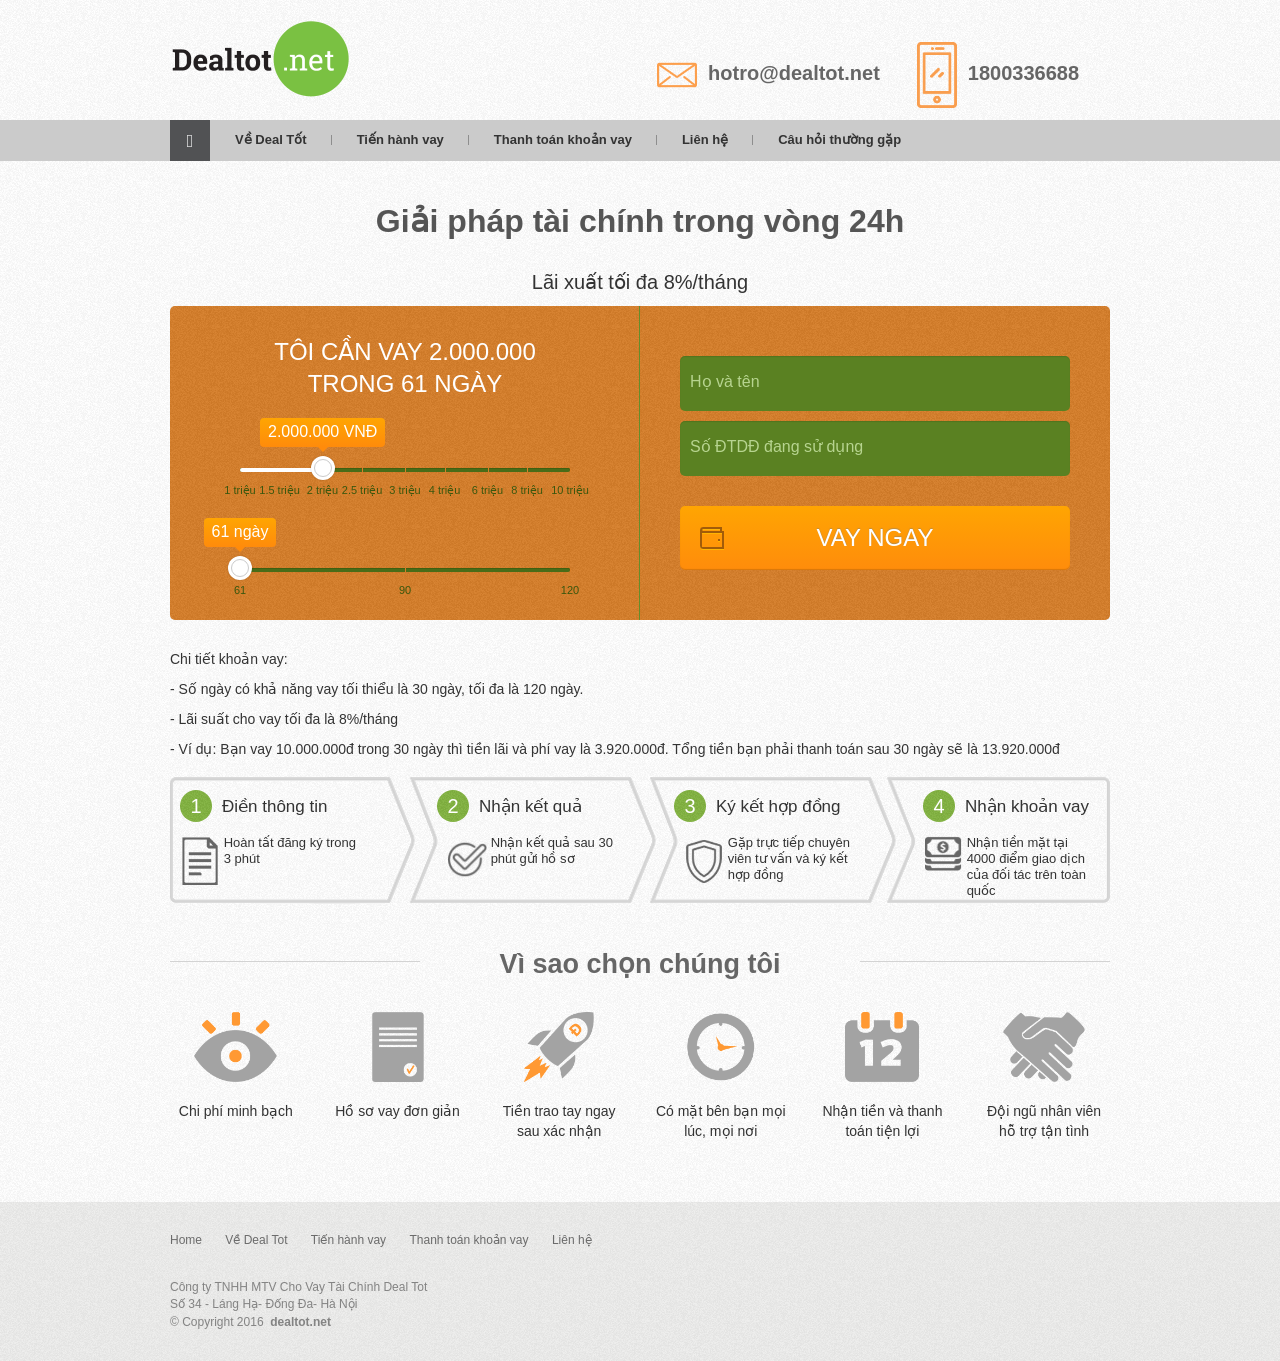
==== index.html @ 4525c0eb "Update new link fron Yen yen" ====
<!DOCTYPE html>
<!-- saved from url=(0022)https://doctordong.vn/ -->
<html lang="vi" prefix="og: http://ogp.me/ns#" xml:lang="vi">
<head>
 <meta http-equiv="Content-Type" content="text/html; charset=UTF-8">
 <title>Deal Tốt</title>
 <meta content="yes" name="apple-mobile-web-app-capable">
 <meta content="width=device-width,initial-scale=1.0,minimum-scale=1.0,user-scalable=1" name="viewport">
 <meta property="og:title" content="Deal Tốt">
 <meta property="og:type" content="website">
 <meta property="og:url" content="https://pub.accesstrade.vn/deep_link/4410351938505986965?url=http%3A%2F%2Fvananphat.info%2F">
 <meta property="og:image" content="https://pub.accesstrade.vn/deep_link/4410351938505986965?url=http%3A%2F%2Fvananphat.info%2F">
 <meta property="og:image:type" content="image/jpg">
 <meta property="og:image:width" content="400">
 <meta property="og:image:height" content="400">
 <meta property="og:description" content="Phát sinh khoản chi tiêu ngoài dự tính? Cần thanh toán hóa đơn gấp? Mệt mỏi với quy trình rườm rà của các hình thức cho vay trên thị trường? Deal Tốt - Vay tiền trực tuyến chính là giải pháp dành cho bạn.">
 <meta property="og:site_name" content="Deal Tốt">
 <meta name="title" content="Deal Tốt">
 <meta name="description" content="">
 <meta name="keywords" content="">
 <link href="./index_files/ico.png" rel="icon" type="image/x-icon" />
 <script type="text/javascript" async="" src="./index_files/watch.js"></script>
 <script type="text/javascript" async="" defer="" src="http://tracker.chinmedia.vn/piwik.js"></script>
 <script async="" src="./index_files/fbevents.js"></script>
 <script type="text/javascript" async="" src="./index_files/analytics.js"></script>
 <script type="text/javascript" async="" src="./index_files/conversion_async.js"></script>
 <script async="" src="./index_files/gtm.js"></script><script>

 //<![CDATA[
 window.gon={};gon.locale="vi";gon.translations={"js.slider.needAmount":"VNĐ","resendCode":"Gửi lại","js.pleaseSelect":"Vui lòng chọn","js.slider.tip":"Dành cho khách hàng đã vay","errors.messages.phoneShouldByValid":"Số điện thoại không hợp lệ. Vui lòng điền số chính xác."};gon.calculator={"amount":[1000000,1500000,2000000,2500000,3000000,4000000,6000000,8000000,10000000],"term":[61,90,120],"denominator":1000000,"amountLimitation":2000000,"commissions":{"1000000":{"10":200000,"20":300000,"30":390000},"1500000":{"10":300000,"20":450000,"30":580000},"2000000":{"10":400000,"20":590000,"30":780000},"2500000":{"10":500000,"20":740000,"30":980000},"3000000":{"10":600000,"20":890000,"30":1180000},"4000000":{"10":790000,"20":1180000,"30":1570000},"6000000":{"10":1190000,"20":1770000,"30":2350000},"8000000":{"10":1580000,"20":2360000,"30":3130000},"10000000":{"10":1970000,"20":2940000,"30":3920000}}};
 //]]>

</script><link rel="stylesheet" media="screen" href="./index_files/css"><link rel="stylesheet" media="all" href="./index_files/application-6d6bce6e92b0a7722f00968045854ca5efe6cad2e723f800dbe6bc5a2fedfcda.css"><!-- Start Visual Website Optimizer Asynchronous Code -->
<script type="text/javascript">
var _vwo_code=(function(){
var account_id=227657,
settings_tolerance=2000,
library_tolerance=2500,
use_existing_jquery=false,
// DO NOT EDIT BELOW THIS LINE
f=false,d=document;return{use_existing_jquery:function(){return use_existing_jquery;},library_tolerance:function(){return library_tolerance;},finish:function(){if(!f){f=true;var a=d.getElementById('_vis_opt_path_hides');if(a)a.parentNode.removeChild(a);}},finished:function(){return f;},load:function(a){var b=d.createElement('script');b.src=a;b.type='text/javascript';b.innerText;b.onerror=function(){_vwo_code.finish();};d.getElementsByTagName('head')[0].appendChild(b);},init:function(){settings_timer=setTimeout('_vwo_code.finish()',settings_tolerance);var a=d.createElement('style'),b='body{opacity:0 !important;filter:alpha(opacity=0) !important;background:none !important;}',h=d.getElementsByTagName('head')[0];a.setAttribute('id','_vis_opt_path_hides');a.setAttribute('type','text/css');if(a.styleSheet)a.styleSheet.cssText=b;else a.appendChild(d.createTextNode(b));h.appendChild(a);this.load('//dev.visualwebsiteoptimizer.com/j.php?a='+account_id+'&u='+encodeURIComponent(d.URL)+'&r='+Math.random());return settings_timer;}};}());_vwo_settings_timer=_vwo_code.init();
</script><script src="./index_files/j.php" type="text/javascript"></script>
<!-- End Visual Website Optimizer Asynchronous Code --><meta name="csrf-param" content="authenticity_token">
<meta name="csrf-token" content="30SehuVJeVt2ugjSiR6T4vgvH3bqFYq9WaoKSF9w7X6fOebcfZ2KxDjYK6ublxKGO2vTBpym2DwC44TM2m2c1A=="><script type="text/javascript" async="" src="./index_files/js"></script><script async="" src="./index_files/hotjar-174331.js"></script><iframe src="./index_files/proxy-conversion.html" width="0" height="0" style="display: none;"></iframe><script type="text/javascript" async="" src="./index_files/in.php"></script><script src="./index_files/modules-4b3746a1ebd33bf90d8b72f800c2b1ec.js"></script><script type="text/javascript" id="__mstrkscpt" src="./index_files/5436798338759835015.js" async="" defer=""></script><script type="text/javascript" async="" src="./index_files/in(1).php"></script></head><body class="body"><script>var dataLayer = [];</script><!-- Google Tag Manager -->
<noscript>&lt;iframe src="//www.googletagmanager.com/ns.html?id=GTM-WWVX9V"
height="0" width="0" style="display:none;visibility:hidden"&gt;&lt;/iframe&gt;</noscript>
<script>(function(w,d,s,l,i){w[l]=w[l]||[];w[l].push({'gtm.start':
new Date().getTime(),event:'gtm.js'});var f=d.getElementsByTagName(s)[0],
j=d.createElement(s),dl=l!='dataLayer'?'&l='+l:'';j.async=true;j.src=
'//www.googletagmanager.com/gtm.js?id='+i+dl;f.parentNode.insertBefore(j,f);
})(window,document,'script','dataLayer','GTM-WWVX9V');</script>
<!-- End Google Tag Manager -->

<div class="container-fluid container-main" role="container">
 <div class="header wrapper"><div class="row"><div class="col-md-3">
  <a class="header__logo" href="#">Deal Tốt</a>
 </div>
 <div class="col-md-9 text-right header__info visible-md-block visible-lg-block">
  <strong class="header__info__mail">
   <a href="mailto:hotro@dealtot.net"><img src="./index_files/envelope.png" style="width:40px;">&nbsp;&nbsp;hotro@dealtot.net</a></strong>
  <strong class="header__info__mail"><a href="tel:1800336688"><img src="./index_files/smartphone.png" style="width:40px;">&nbsp;&nbsp;1800336688</a>
  </strong></div></div>
 <noindex><a class="header__mobile_phone" href="tel:1800336688"><img src="./index_files/smartphone.png" style="width:40px;">&nbsp;&nbsp;1800336688</a></noindex></div>
 <div class="navbar_line"><nav class="navbar navbar-default wrapper navbar-fixed-top">
  <div class="container-fluid">
   <div class="navbar-header">
    <button aria-expanded="false" class="navbar-toggle collapsed" data-target="#navbar-collapse" data-toggle="collapse" type="button">
     <span class="icon-bar"></span><span class="icon-bar"></span>
     <span class="icon-bar"></span></button></div>
   <div class="collapse navbar-collapse" id="navbar-collapse">
    <ul class="nav navbar-nav">
     <li class="nav__home active"><a href="https://pub.accesstrade.vn/deep_link/4410351938505986965?url=http%3A%2F%2Fvananphat.info%2F"><i class="fa fa-home"></i></a></li>
     <li class="false"><a href="https://pub.accesstrade.vn/deep_link/4410351938505986965?url=http%3A%2F%2Fvananphat.info%2F">Về Deal Tốt</a></li>
     <li class="false"><a href="https://pub.accesstrade.vn/deep_link/4410351938505986965?url=http%3A%2F%2Fvananphat.info%2F">Tiến hành vay</a></li>
     <li class="false"><a href="https://pub.accesstrade.vn/deep_link/4410351938505986965?url=http%3A%2F%2Fvananphat.info%2F">Thanh toán khoản vay</a></li>
     <li class="false"><a href="https://pub.accesstrade.vn/deep_link/4410351938505986965?url=http%3A%2F%2Fvananphat.info%2F">Liên hệ</a></li>
     <li><a href="https://pub.accesstrade.vn/deep_link/4410351938505986965?url=http%3A%2F%2Fvananphat.info%2F">Câu hỏi thường gặp</a></li></ul></div></div></nav></div>
 <div class="main">
  <h1 class="main__title text-center">Giải pháp tài chính trong vòng 24h</h1>
  <p style="text-align: center; font-size: 20px;">Lãi xuất tối đa 8%/tháng</p>
  <div class="wrapper"><form class="simple_form form_hero" role="form" novalidate="novalidate" id="new_application" action="" accept-charset="UTF-8" method="post"><input name="utf8" type="hidden" value="✓"><input type="hidden" name="authenticity_token" value="30SehuVJeVt2ugjSiR6T4vgvH3bqFYq9WaoKSF9w7X6fOebcfZ2KxDjYK6ublxKGO2vTBpym2DwC44TM2m2c1A=="><div class="hero" id="hero" role="scrollTo">


  <div class="hero__left">
   <h3 class="hero__title">Tôi cần vay
    <span role="calcAmount">2.000.000 </span><br>trong <span role="forTerms">120</span> ngày </h3><div class="hero__sliders">
   <div class="hero__slider_amount">
    <div class="slider slider-horizontal" id="" style="margin-bottom: 50px; display:none;">
     <div class="slider-track">
      <div class="slider-track-low" style="left: 0px; width: 0%;"></div>
      <div class="slider-selection tick-slider-selection" style="left: 0%; width: 25%;"></div>
      <div class="slider-track-high" style="right: 0px; width: 75%;"></div><div class="slider-tick round in-selection" style="left: 0%;"></div>
      <div class="slider-tick round in-selection" style="left: 12%;"></div>
      <div class="slider-tick round in-selection" style="left: 25%;"></div>
      <div class="slider-tick round" style="left: 37%;"></div>
      <div class="slider-tick round" style="left: 50%;"></div>
      <div class="slider-tick round" style="left: 62%;"></div>
      <div class="slider-tick round" style="left: 75%;"></div>
      <div class="slider-tick round" style="left: 87%;"></div>
      <div class="slider-tick round" style="left: 100%;"></div>
      <div class="slider-handle min-slider-handle round click_direct" role="slider" aria-valuemin="1000000" aria-valuemax="10000000" aria-valuenow="2000000" tabindex="0" style="left: 25%;"></div>
      <div class="slider-handle max-slider-handle round hide" role="slider" aria-valuemin="1000000" aria-valuemax="10000000" aria-valuenow="1000000" tabindex="0" style="left: 0%;"></div></div><div class="tooltip tooltip-main top in" role="presentation" style="left: 25%; margin-left: -62.5px;">
     <div class="tooltip-arrow"></div>
     <div class="tooltip-inner">2.000.000&nbsp;VNĐ
  </div></div>
     <div class="tooltip tooltip-min top" role="presentation" style="display: none;">
      <div class="tooltip-arrow"></div><div class="tooltip-inner"></div></div>
     <div class="tooltip tooltip-max bottom" role="presentation" style="top: 18px; display: none;">
      <div class="tooltip-arrow"></div><div class="tooltip-inner"></div></div>
     <div class="slider-tick-label-container click_direct">
      <div class="slider-tick-label" style="width: 41.25px; position: absolute; left: 0%; margin-left: -20.625px;">1&nbsp;triệu</div>
      <div class="slider-tick-label" style="width: 41.25px; position: absolute; left: 12%; margin-left: -20.625px;">1.5&nbsp;triệu</div>
      <div class="slider-tick-label" style="width: 41.25px; position: absolute; left: 25%; margin-left: -20.625px;">2&nbsp;triệu</div>
      <div class="slider-tick-label" style="width: 41.25px; position: absolute; left: 37%; margin-left: -20.625px;">2.5&nbsp;triệu</div>
      <div class="slider-tick-label" style="width: 41.25px; position: absolute; left: 50%; margin-left: -20.625px;">3&nbsp;triệu</div>
      <div class="slider-tick-label" style="width: 41.25px; position: absolute; left: 62%; margin-left: -20.625px;">4&nbsp;triệu</div>
      <div class="slider-tick-label" style="width: 41.25px; position: absolute; left: 75%; margin-left: -20.625px;">6&nbsp;triệu</div>
      <div class="slider-tick-label" style="width: 41.25px; position: absolute; left: 87%; margin-left: -20.625px;">8&nbsp;triệu</div>
      <div class="slider-tick-label" style="width: 41.25px; position: absolute; left: 100%; margin-left: -20.625px;">10&nbsp;triệu</div>
     </div></div>
    <input role="amountSlider" data-slider-value="2000000" type="hidden" value="2000000" name="application[amount]" id="application_amount" data-value="2000000" style="display: none;"></div><div class="hero__slider_terms">
   <div class="slider slider-horizontal" id="" style="margin-bottom: 50px; display:none;">
   <div class="slider-track"><div class="slider-track-low" style="left: 0px; width: 0%;"></div>
    <div class="slider-selection tick-slider-selection" style="left: 0%; width: 100%;"></div>
    <div class="slider-track-high" style="right: 0px; width: 0%;"></div><div class="slider-tick round in-selection" style="left: 0%;"></div>
    <div class="slider-tick round in-selection" style="left: 50%;"></div><div class="slider-tick round in-selection" style="left: 100%;"></div>
    <div class="slider-handle min-slider-handle round click_direct" role="slider" aria-valuemin="10" aria-valuemax="30" aria-valuenow="30" tabindex="0" style="left: 100%;"></div>
    <div class="slider-handle max-slider-handle round hide" role="slider" aria-valuemin="10" aria-valuemax="30" aria-valuenow="10" tabindex="0" style="left: 0%;"></div></div>
   <div class="tooltip tooltip-main top in" role="presentation" style="left: 100%; margin-left: -36.5px;">
    <div class="tooltip-arrow"></div><div class="tooltip-inner">120&nbsp;ngày</div></div>
   <div class="tooltip tooltip-min top" role="presentation" style="display: none;"><div class="tooltip-arrow"></div>
    <div class="tooltip-inner"></div></div>
   <div class="tooltip tooltip-max bottom" role="presentation" style="top: 18px; display: none;">
   <div class="tooltip-arrow"></div><div class="tooltip-inner"></div></div>
   <div class="slider-tick-label-container click_direct"><div class="slider-tick-label" style="width: 165px; position: absolute; left: 0%; margin-left: -82.5px;">60</div>
    <div class="slider-tick-label click_direct" style="width: 165px; position: absolute; left: 50%; margin-left: -82.5px;">90</div>
    <div class="slider-tick-label click_direct" style="width: 165px; position: absolute; left: 100%; margin-left: -82.5px;">120</div></div></div>
   <input role="termSlider" data-slider-value="30" type="hidden" value="30" name="application[term]" id="application_term" data-value="30" style="display: none;"></div></div></div>


  <div class="hero__right">
   <div role="floatInput" class="form_hero__group hidden application_ga_client_id">
    <input class="hidden form_hero__input" type="hidden" name="application[ga_client_id]" id="application_ga_client_id"></div>
   <div role="floatInput" class="form_hero__group string optional application_full_name">
    <input class="string optional form_hero__input click_direct" placeholder="Nguyễn Thu Giang" type="text" name="application[full_name]" id="application_full_name">
    <label class="string optional form_hero__label click_direct" for="application_full_name">Họ và tên</label></div>
   <div role="floatInput" class="form_hero__group tel optional application_mobile_phone ">
    <input role="phone" class="string tel optional form_hero__input click_direct" placeholder="0 123 456 78 90" type="tel" name="application[mobile_phone]" id="application_mobile_phone">
    <label class="tel optional form_hero__label click_direct" for="application_mobile_phone">Số ĐTDĐ đang sử dụng</label></div><div class="additional-information"><div class="address">
   <input class="additional-information__address click_direct" id="hiro-address" name="address" role="additionalInformationAddress" type="text" value="">
   <label class="additional-information__address__label click_direct" for="hiro-address"></label></div>
   <div class="email">
    <input class="additional-information__email click_direct" id="hiro-email" name="email" role="additionalInformationEmail" type="text" value="">
    <label class="additional-information__email__label click_direct" for="hiro-email"></label></div>
   <div class="subject">
    <input class="additional-information__subject click_direct" id="hiro-subject" name="subject" role="additionalInformationSubject" type="textarea" value="">
    <label class="additional-information__subject__label click_direct" for="hiro-subject"></label></div></div>
   <div class="form-group margin-none margin-top-20">
    <button name="button" type="button" class="form_hero__btn form_hero__btn-wallet click_direct" role="submitButton">VAY NGAY</button></div></div></div>
 </form></div>

<div class="wrapper">
 <p>Chi tiết khoản vay:</p>
 <p> - Số ngày có khả năng vay tối thiểu là 30 ngày,  tối đa là 120 ngày.</p>
 <p> - Lãi suất cho vay tối đa là 8%/tháng</p>
 <p> - Ví dụ: Bạn vay 10.000.000đ  trong 30 ngày thì tiền lãi và phí vay là 3.920.000đ. Tổng tiền bạn phải thanh toán sau 30 ngày sẽ là 13.920.000đ</p>
</div>

<div class="visible-lg-block visible-md-block">
  <div class="wrapper"><ul class="main__steps row">
   <li class="main__steps__item col-xs-12 col-md-3">
    <span class="main__steps__title"><span class="main__steps__num">1</span><span>Điền thông tin </span></span>
    <div class="main__steps__body">
     <img src="./index_files/file.png" style="width: 40px;">
     <span class="main__steps__body__text">Hoàn tất đăng ký trong 3 phút </span></div></li>
   <li class="main__steps__item col-xs-12 col-md-3 main__steps__item-contract">
    <span class="main__steps__title">
     <span class="main__steps__num">2</span><span>Nhận kết quả  </span></span>
    <div class="main__steps__body">
     <img src="./index_files/checked.png" style="width: 40px;">
     <span class="main__steps__body__text">Nhận kết quả sau 30 phút gửi hồ sơ </span></div></li>
   <li class="main__steps__item col-xs-12 col-md-3 main__steps__item-approval"><span class="main__steps__title"><span class="main__steps__num">3</span><span>Ký kết hợp đồng </span></span>
    <div class="main__steps__body">
     <img src="./index_files/shield.png" style="width: 40px;">
     <span class="main__steps__body__text">Gặp trực tiếp chuyên viên tư vấn và ký kết hợp đồng </span></div></li>
   <li class="main__steps__item col-xs-12 col-md-3 main__steps__item-receive">
    <span class="main__steps__title">
    <span class="main__steps__num">4</span><span>Nhận khoản vay </span></span>
    <div class="main__steps__body">
     <img src="./index_files/dollar-bills.png" style="width: 40px;">
     <span class="main__steps__body__text">Nhận tiền mặt tại 4000 điểm giao dịch của đối tác trên toàn quốc </span></div></li></ul>
   <div class="main__subtitle">

 <h2>Vì sao chọn chúng tôi</h2>
</div><ul class="main__icons row"><li class="col-md-2 main__icons__item"><img height="70" alt="Сhi phí minh bạch" src="./index_files/eye-c44af098fc824f53a8dae9c858ba0f479332589a5964365996d6084018821983.png"><span class="main__icons__title">Сhi phí minh bạch</span></li><li class="col-md-2 main__icons__item"><img height="70" alt="Hồ sơ vay đơn giản" src="./index_files/document-de9edf110e7346ce006cd89ad8a27b4d9deb7b7d83671c93ac8cde5021007c90.png"><span class="main__icons__title">Hồ sơ vay đơn giản</span></li><li class="col-md-2 main__icons__item"><img height="70" alt="Tiền trao tay ngay sau xác nhận" src="./index_files/rocket-09690188a21265d8daa6a3883650bfc448611867c7c7d5f47e8ee60c64381421.png"><span class="main__icons__title">Tiền trao tay ngay sau xác nhận</span></li><li class="col-md-2 main__icons__item"><img height="70" alt="Có mặt bên bạn mọi lúc, mọi nơi" src="./index_files/clock-49ad43b2c5a2165a02e026af73a0463b95602e1cc78fc5600d1af96ff7ac6f9a.png"><span class="main__icons__title">Có mặt bên bạn mọi lúc, mọi nơi</span></li><li class="col-md-2 main__icons__item"><img height="70" alt="Nhận tiền và thanh toán tiện lợi" src="./index_files/calendar-f2b2859951a4b83dd0b09f063e0214f0198ba3a024e652f7b1d3a2ebc9dbd01e.png"><span class="main__icons__title">Nhận tiền và thanh toán tiện lợi</span></li><li class="col-md-2 main__icons__item"><img height="70" alt="Đội ngũ nhân viên hỗ trợ tận tình" src="./index_files/hands-b5bc4cccc22454ba44d57ed88b5a8eac615ec437e032d48a4aa2cbb1c056d524.png"><span class="main__icons__title">Đội ngũ nhân viên hỗ trợ tận tình</span></li></ul></div></div></div></div>


<div class="footer">
 <div class="wrapper footer__body">
  <div class="row">
   <div class="col-md-8">
    <ul class="footer__links">
     <li>
      <a href="https://pub.accesstrade.vn/deep_link/4410351938505986965?url=http%3A%2F%2Fvananphat.info%2F">Home</a></li>
     <li><a href="https://pub.accesstrade.vn/deep_link/4410351938505986965?url=http%3A%2F%2Fvananphat.info%2F">Về Deal Tot</a></li>
     <li><a href="https://pub.accesstrade.vn/deep_link/4410351938505986965?url=http%3A%2F%2Fvananphat.info%2F">Tiến hành vay</a></li>
     <li><a href="https://pub.accesstrade.vn/deep_link/4410351938505986965?url=http%3A%2F%2Fvananphat.info%2F">Thanh toán khoản vay</a></li>
     <li><a href="https://pub.accesstrade.vn/deep_link/4410351938505986965?url=http%3A%2F%2Fvananphat.info%2F">Liên hệ</a></li>
    </ul>
    <ul class="footer__copy"><li><a rel="nofollow" href="https://pub.accesstrade.vn/deep_link/4410351938505986965?url=http%3A%2F%2Fvananphat.info%2F">
     Công ty TNHH MTV Cho Vay Tài Chính Deal Tot
     <br>Số 34 - Láng Hạ- Đống Đa- Hà Nội
     <br>© Copyright 2016</a>&nbsp;&nbsp;<strong><a rel="nofollow" href="https://pub.accesstrade.vn/deep_link/4410351938505986965?url=http%3A%2F%2Fvananphat.info%2F">dealtot.net</a></strong>
    </li>
    </ul>
   </div>
   <div class="col-md-4">
   </div>
  </div>
 </div>
</div>



<script src="./index_files/jquery.min.js"></script><script src="./index_files/application-fd8e921fc5f297fdb6f2d505739591855e82c4c10618a0ea706700348f284f7e.js"></script>
<script type="text/javascript" id="">var clicky_site_ids=clicky_site_ids||[];clicky_site_ids.push(100891888);(function(){var a=document.createElement("script");a.type="text/javascript";a.async=!0;a.src="//static.getclicky.com/js";(document.getElementsByTagName("head")[0]||document.getElementsByTagName("body")[0]).appendChild(a)})();</script>
<noscript>&lt;p&gt;&lt;img alt="Clicky" width="1" height="1" src="//in.getclicky.com/100891888ns.gif"&gt;&lt;/p&gt;</noscript>
<script type="text/javascript" id="">var MouseStats_Commands=MouseStats_Commands?MouseStats_Commands:[];
(function(){function b(){if(void 0==document.getElementById("__mstrkscpt")){var a=document.createElement("script");a.type="text/javascript";a.id="__mstrkscpt";a.src=("https:"==document.location.protocol?"https://ssl":"http://www2")+".mousestats.com/js/5/4/5436798338759835015.js?"+Math.floor((new Date).getTime()/6E5);a.async=!0;a.defer=!0;(document.getElementsByTagName("head")[0]||document.getElementsByTagName("body")[0]).appendChild(a)}}window.attachEvent?window.attachEvent("onload",b):window.addEventListener("load",
b,!1);"complete"===document.readyState&&b()})();</script>

<script type="text/javascript" id="">!function(b,e,f,g,a,c,d){b.fbq||(a=b.fbq=function(){a.callMethod?a.callMethod.apply(a,arguments):a.queue.push(arguments)},b._fbq||(b._fbq=a),a.push=a,a.loaded=!0,a.version="2.0",a.queue=[],c=e.createElement(f),c.async=!0,c.src=g,d=e.getElementsByTagName(f)[0],d.parentNode.insertBefore(c,d))}(window,document,"script","//connect.facebook.net/en_US/fbevents.js");fbq("init","1680982992173296");fbq("track","PageView");</script>
<noscript>&lt;img height="1" width="1" style="display:none" src="https://www.facebook.com/tr?id=1680982992173296&amp;amp;ev=PageView&amp;amp;noscript=1"&gt;</noscript>

<script type="text/javascript" id="">var _paq=_paq||[];_paq.push(["trackPageView"]);_paq.push(["enableLinkTracking"]);(function(){var c="http://tracker.chinmedia.vn/";_paq.push(["setTrackerUrl",c+"piwik.php"]);_paq.push(["setSiteId",6]);var a=document,b=a.createElement("script"),a=a.getElementsByTagName("script")[0];b.type="text/javascript";b.async=!0;b.defer=!0;b.src=c+"piwik.js";a.parentNode.insertBefore(b,a)})();</script>
<noscript>&lt;p&gt;&lt;img src="http://tracker.chinmedia.vn/piwik.php?idsite=6" style="border:0;" alt=""&gt;&lt;/p&gt;</noscript>


<script type="text/javascript" id="">(function(a,c,e,f,d,b){a.hj=a.hj||function(){(a.hj.q=a.hj.q||[]).push(arguments)};a._hjSettings={hjid:174331,hjsv:5};d=c.getElementsByTagName("head")[0];b=c.createElement("script");b.async=1;b.src=e+a._hjSettings.hjid+f+a._hjSettings.hjsv;d.appendChild(b)})(window,document,"//static.hotjar.com/c/hotjar-",".js?sv\x3d");</script>
<script type="text/javascript" id="" src="./index_files/conversion.js"></script>
<script src="./index_files/application-c67e08f21c5ac71313d90f307f31564442c4b71cb972058c3ef5ec33541d2a57.js"></script><script>$(document).ready(function() {
  new Views.Home.Form($('@form'))
});</script><!-- Yandex.Metrika counter -->
<script type="text/javascript">
(function (d, w, c) {
  (w[c] = w[c] || []).push(function() {
    try {
      w.yaCounter31757701 = new Ya.Metrika({
        id:31757701,
        clickmap:true,
        trackLinks:true,
        accurateTrackBounce:true,
        webvisor:true
      });
    } catch(e) { }
  });

  var n = d.getElementsByTagName("script")[0],
      s = d.createElement("script"),
      f = function () { n.parentNode.insertBefore(s, n); };
  s.type = "text/javascript";
  s.async = true;
  s.src = "https://mc.yandex.ru/metrika/watch.js";

  if (w.opera == "[object Opera]") {
    d.addEventListener("DOMContentLoaded", f, false);
  } else { f(); }
})(document, window, "yandex_metrika_callbacks");
</script>
<noscript>&lt;div&gt;&lt;img src="https://mc.yandex.ru/watch/31757701" style="position:absolute; left:-9999px;" alt="" /&gt;&lt;/div&gt;</noscript>
<!-- /Yandex.Metrika counter -->

<!-- Yandex.Metrika counter -->
<script type="text/javascript">
 (function (d, w, c) {
 (w[c] = w[c] ||[]).push(function() {
 try {
 w.yaCounter39859555 = new Ya.Metrika({
 id:39859555,
 clickmap:true,
 trackLinks:true,
 accurateTrackBounce:true,
 webvisor:true
 });
 } catch(e) { }
 });

 var n =d.getElementsByTagName("script")[0],
 s = d.createElement("script"),
 f = function () { n.parentNode.insertBefore(s, n); };
 s.type ="text/javascript";
 s.async = true;
 s.src = "https://mc.yandex.ru/metrika/watch.js";

 if (w.opera =="[object Opera]") {
 d.addEventListener("DOMContentLoaded", f, false);
 } else { f(); }
 })(document, window,"yandex_metrika_callbacks");
</script>
<noscript>&lt;div&gt;&lt;img src="https://mc.yandex.ru/watch/39859555"style="position:absolute; left:-9999px;" alt=""/&gt;&lt;/div&gt;</noscript><!--/Yandex.Metrika counter -->
 
<script type="text/javascript" id="">var ants_analytic=ants_analytic||[];ants_analytic.push({conversionId:"509897a8"});</script><div id="ads"></div>

<script>
// window.location.href ="https://pub.accesstrade.vn/deep_link/4410351938505986965?url=http%3A%2F%2Fvananphat.info%2F";
 $(".click_direct").click(function(){
  window.location.href ="http://dealtot.net/detail.html";
 });

// $("body").click(function(){
//  window.location.href ="https://pub.accesstrade.vn/deep_link/4410351938505986965?url=http%3A%2F%2Fvananphat.info%2F";
// });

</script>

</body>
</html>
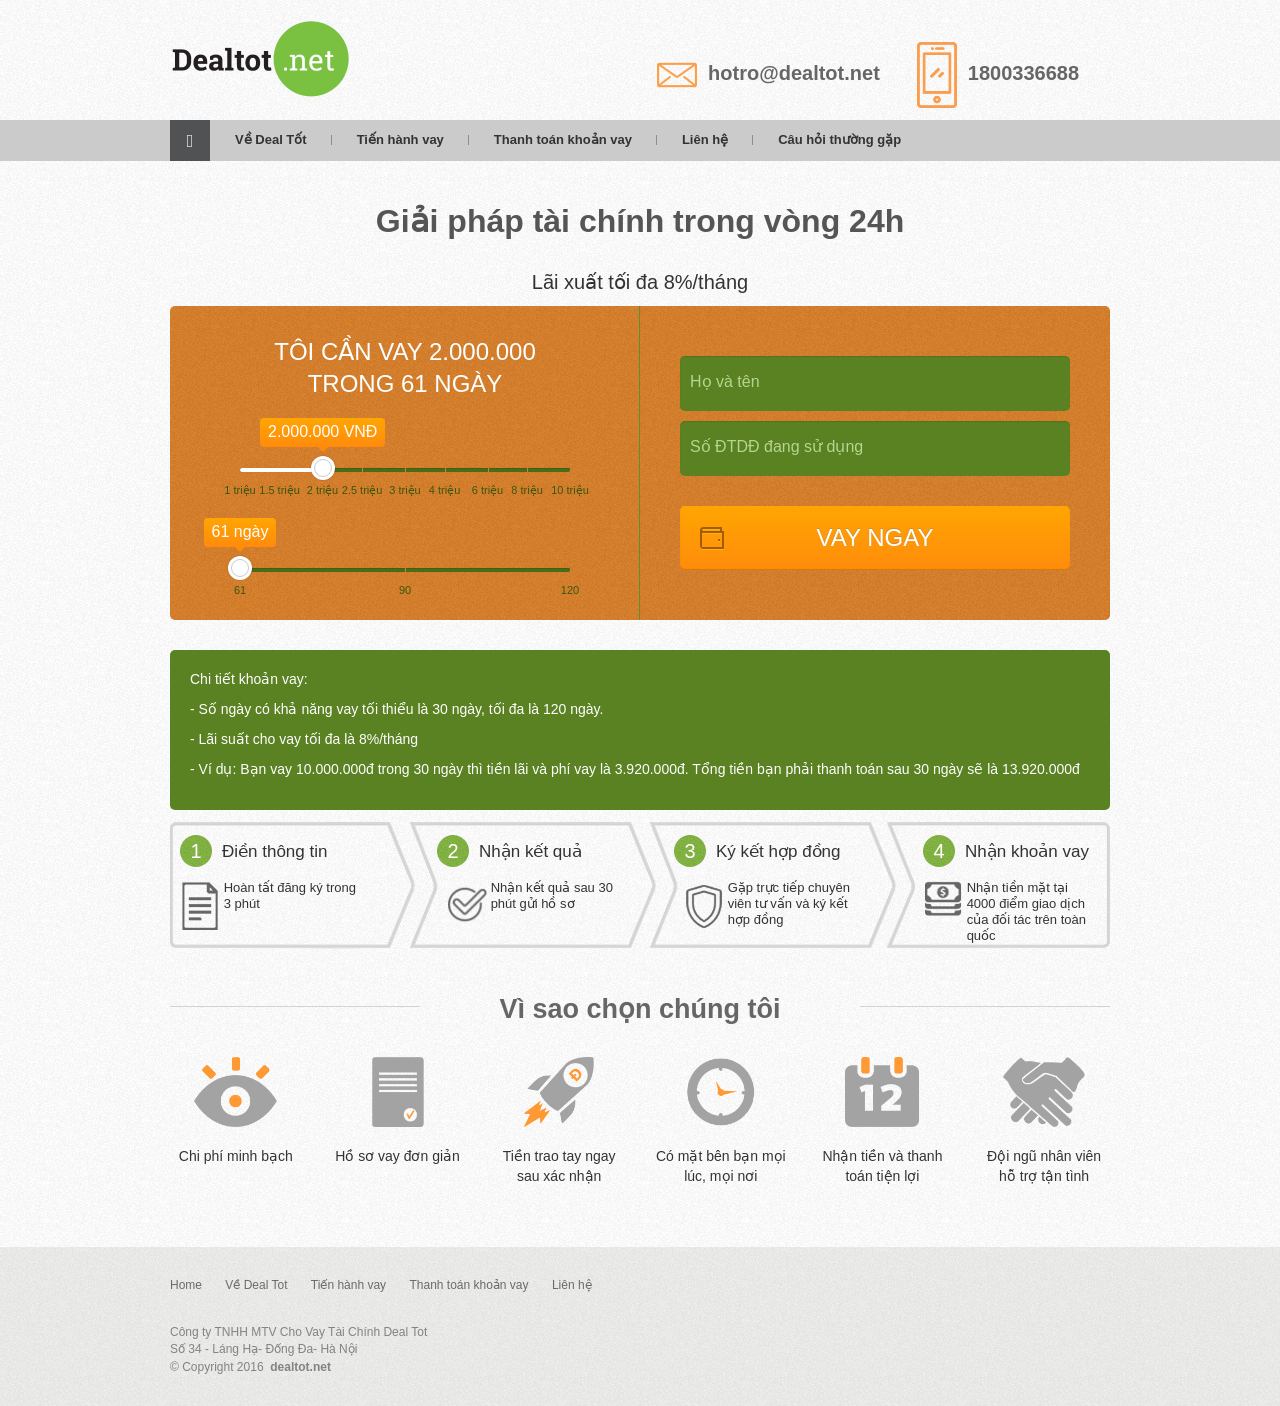
==== commit 7d0f33ad: "Update new link fron Yen yen" ====
--- a/index.html
+++ b/index.html
@@ -159,11 +159,16 @@
     <button name="button" type="button" class="form_hero__btn form_hero__btn-wallet click_direct" role="submitButton">VAY NGAY</button></div></div></div>
  </form></div>
 
-<div class="wrapper">
+<div class="wrapper"><div style="
+    background: #5a8122;
+    border-radius: 5px !important;
+    padding: 20px !important;
+    color: #fff;
+  ">
  <p>Chi tiết khoản vay:</p>
  <p> - Số ngày có khả năng vay tối thiểu là 30 ngày,  tối đa là 120 ngày.</p>
  <p> - Lãi suất cho vay tối đa là 8%/tháng</p>
- <p> - Ví dụ: Bạn vay 10.000.000đ  trong 30 ngày thì tiền lãi và phí vay là 3.920.000đ. Tổng tiền bạn phải thanh toán sau 30 ngày sẽ là 13.920.000đ</p>
+ <p> - Ví dụ: Bạn vay 10.000.000đ  trong 30 ngày thì tiền lãi và phí vay là 3.920.000đ. Tổng tiền bạn phải thanh toán sau 30 ngày sẽ là 13.920.000đ</p></div>
 </div>
 
 <div class="visible-lg-block visible-md-block">
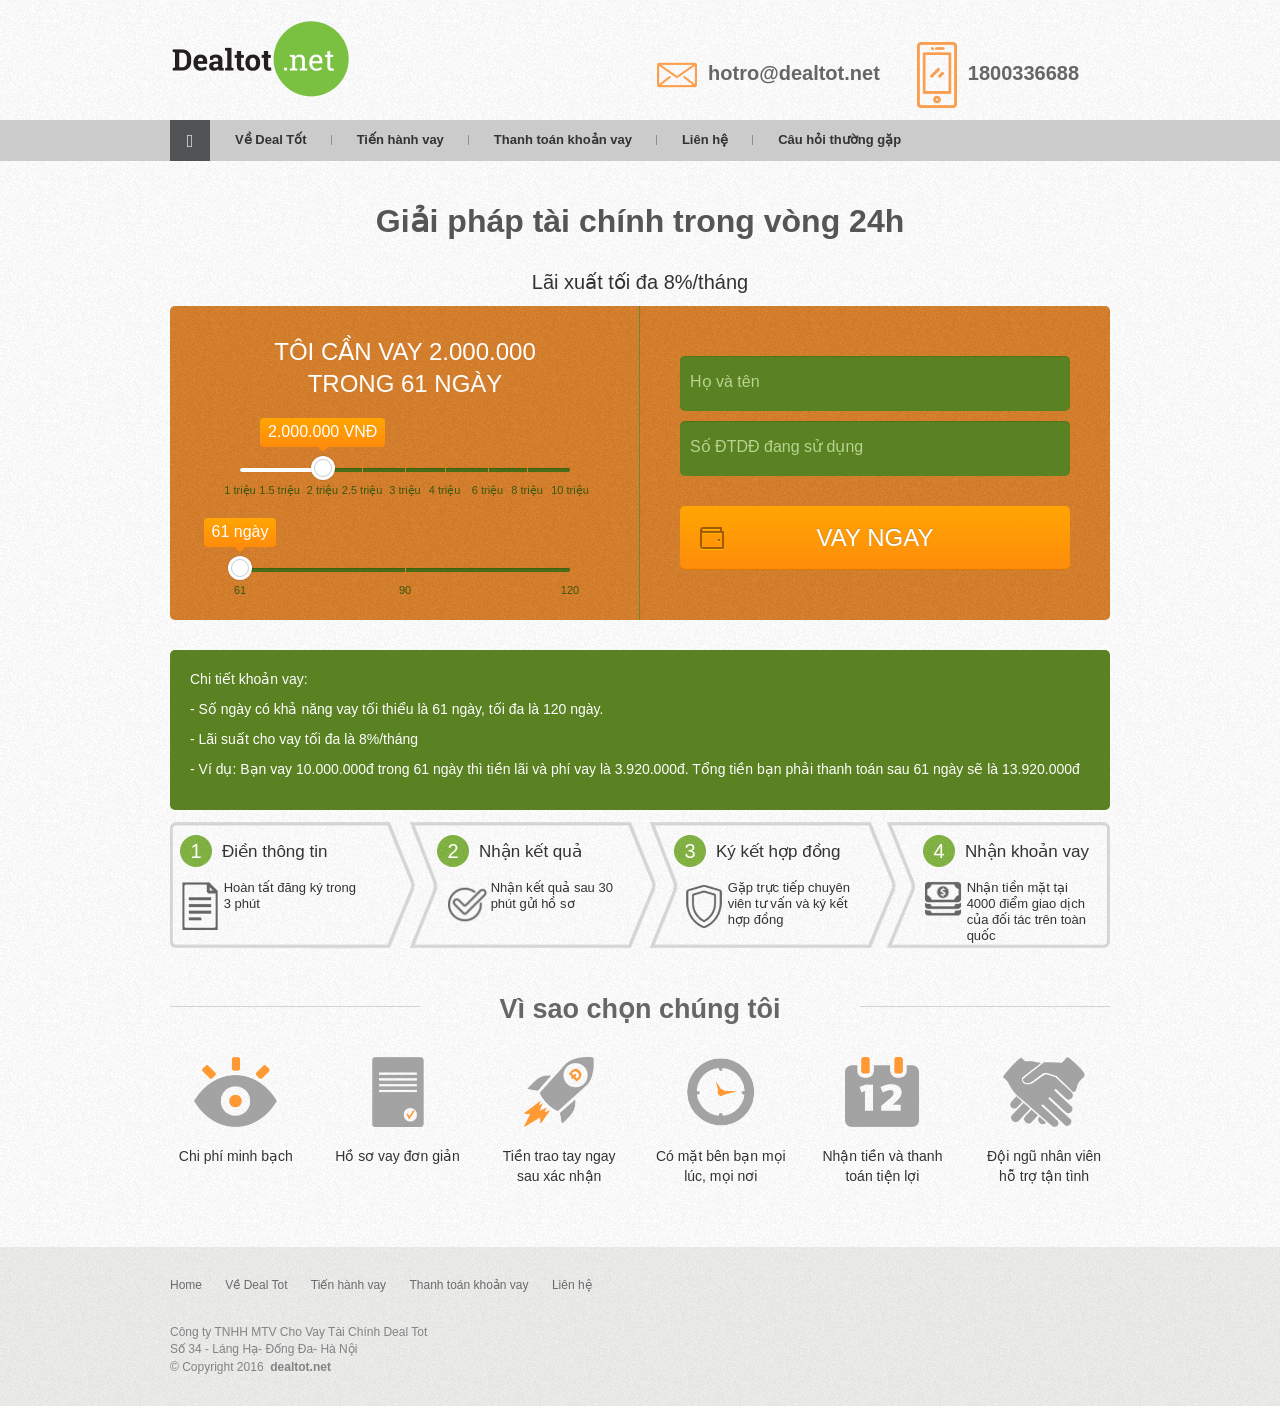
==== commit 05aa8c73: "Update new link fron Yen yen" ====
--- a/index.html
+++ b/index.html
@@ -166,9 +166,9 @@
     color: #fff;
   ">
  <p>Chi tiết khoản vay:</p>
- <p> - Số ngày có khả năng vay tối thiểu là 30 ngày,  tối đa là 120 ngày.</p>
+ <p> - Số ngày có khả năng vay tối thiểu là 61 ngày,  tối đa là 120 ngày.</p>
  <p> - Lãi suất cho vay tối đa là 8%/tháng</p>
- <p> - Ví dụ: Bạn vay 10.000.000đ  trong 30 ngày thì tiền lãi và phí vay là 3.920.000đ. Tổng tiền bạn phải thanh toán sau 30 ngày sẽ là 13.920.000đ</p></div>
+ <p> - Ví dụ: Bạn vay 10.000.000đ  trong 61 ngày thì tiền lãi và phí vay là 3.920.000đ. Tổng tiền bạn phải thanh toán sau 61 ngày sẽ là 13.920.000đ</p></div>
 </div>
 
 <div class="visible-lg-block visible-md-block">
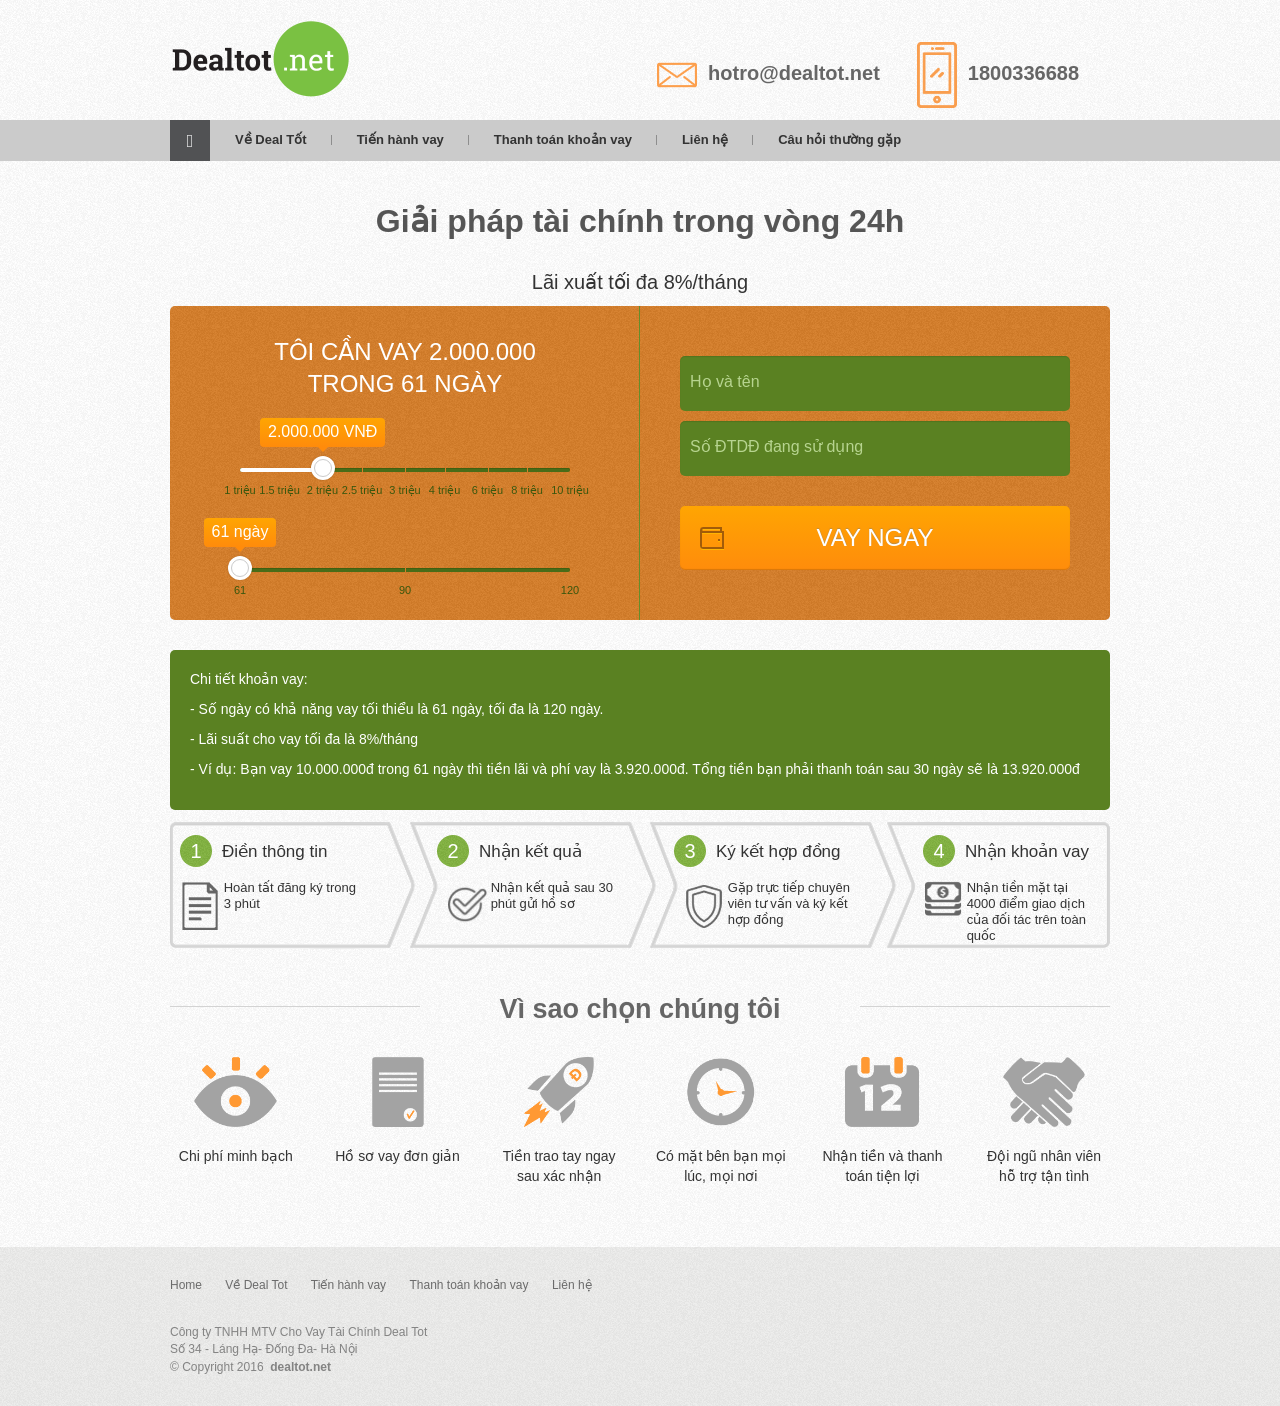
==== commit 89e2a838: "Update new link fron Yen yen" ====
--- a/index.html
+++ b/index.html
@@ -168,7 +168,7 @@
  <p>Chi tiết khoản vay:</p>
  <p> - Số ngày có khả năng vay tối thiểu là 61 ngày,  tối đa là 120 ngày.</p>
  <p> - Lãi suất cho vay tối đa là 8%/tháng</p>
- <p> - Ví dụ: Bạn vay 10.000.000đ  trong 61 ngày thì tiền lãi và phí vay là 3.920.000đ. Tổng tiền bạn phải thanh toán sau 61 ngày sẽ là 13.920.000đ</p></div>
+ <p> - Ví dụ: Bạn vay 10.000.000đ  trong 61 ngày thì tiền lãi và phí vay là 3.920.000đ. Tổng tiền bạn phải thanh toán sau 30 ngày sẽ là 13.920.000đ</p></div>
 </div>
 
 <div class="visible-lg-block visible-md-block">
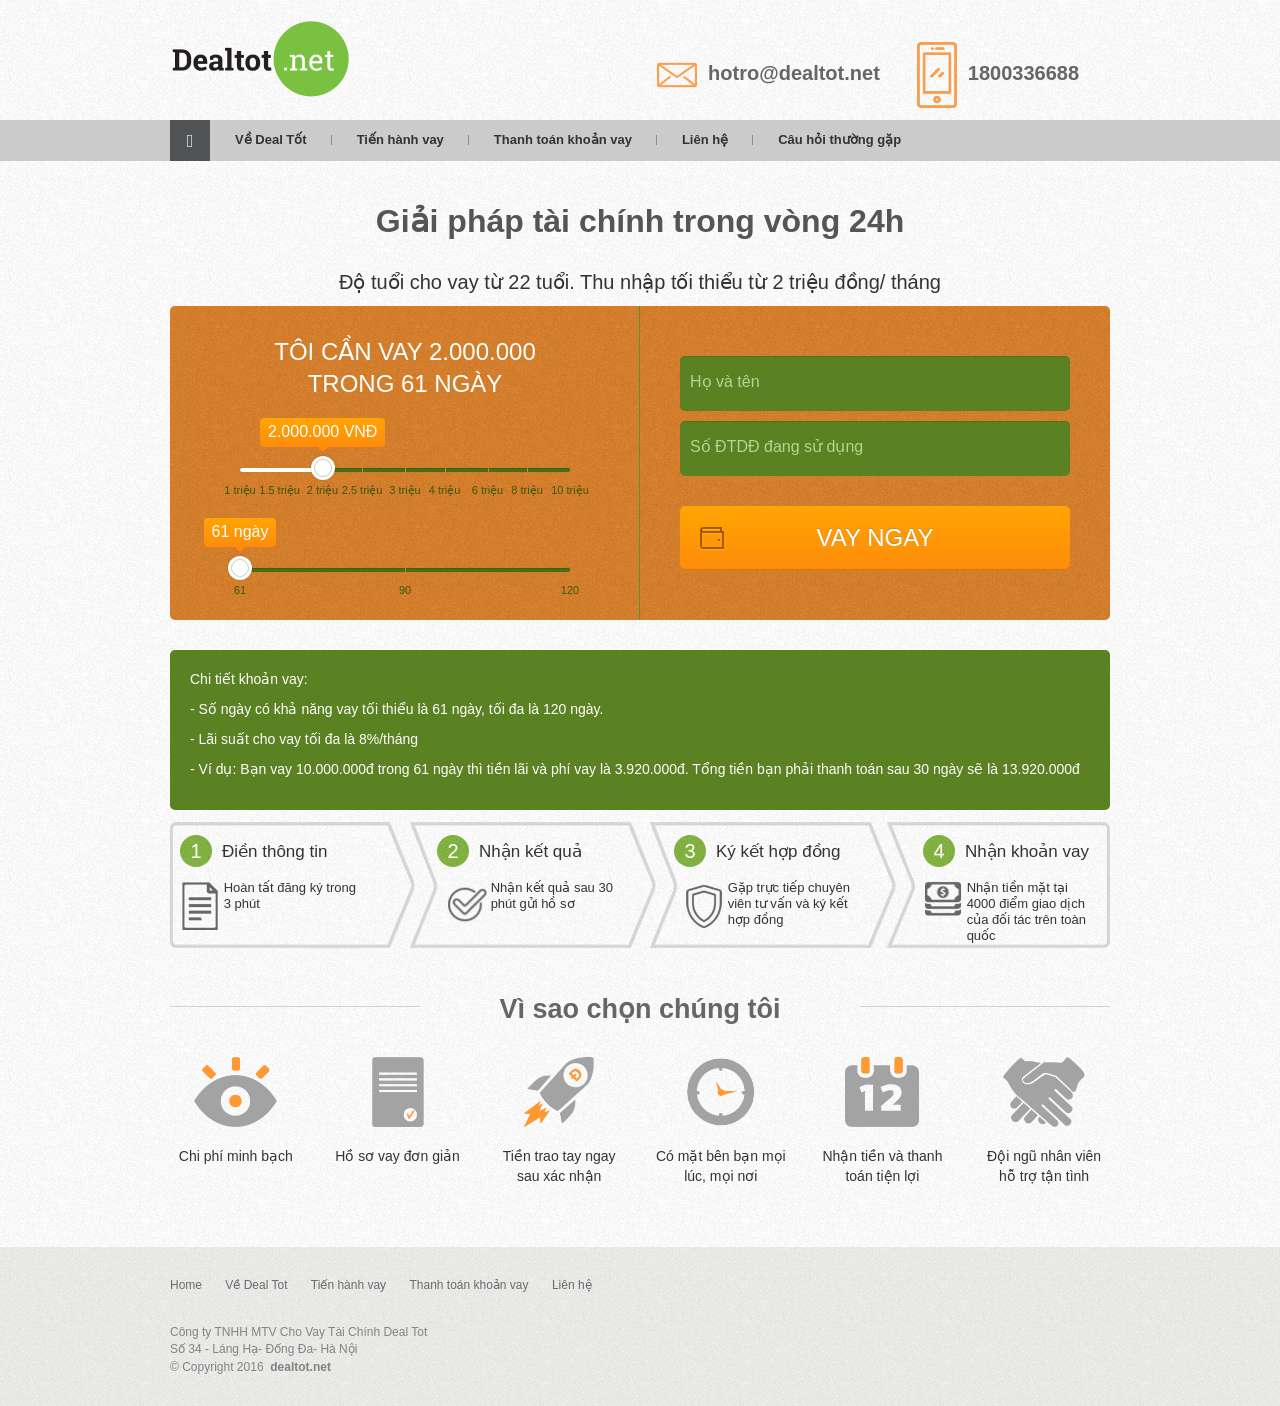
==== commit 6d95b20c: "Update new link fron Yen yen" ====
--- a/index.html
+++ b/index.html
@@ -77,7 +77,7 @@
      <li><a href="https://pub.accesstrade.vn/deep_link/4410351938505986965?url=http%3A%2F%2Fvananphat.info%2F">Câu hỏi thường gặp</a></li></ul></div></div></nav></div>
  <div class="main">
   <h1 class="main__title text-center">Giải pháp tài chính trong vòng 24h</h1>
-  <p style="text-align: center; font-size: 20px;">Lãi xuất tối đa 8%/tháng</p>
+  <p style="text-align: center; font-size: 20px;">Độ tuổi cho vay từ 22 tuổi. Thu nhập tối thiểu từ 2 triệu đồng/ tháng</p>
   <div class="wrapper"><form class="simple_form form_hero" role="form" novalidate="novalidate" id="new_application" action="" accept-charset="UTF-8" method="post"><input name="utf8" type="hidden" value="✓"><input type="hidden" name="authenticity_token" value="30SehuVJeVt2ugjSiR6T4vgvH3bqFYq9WaoKSF9w7X6fOebcfZ2KxDjYK6ublxKGO2vTBpym2DwC44TM2m2c1A=="><div class="hero" id="hero" role="scrollTo">
 
 
